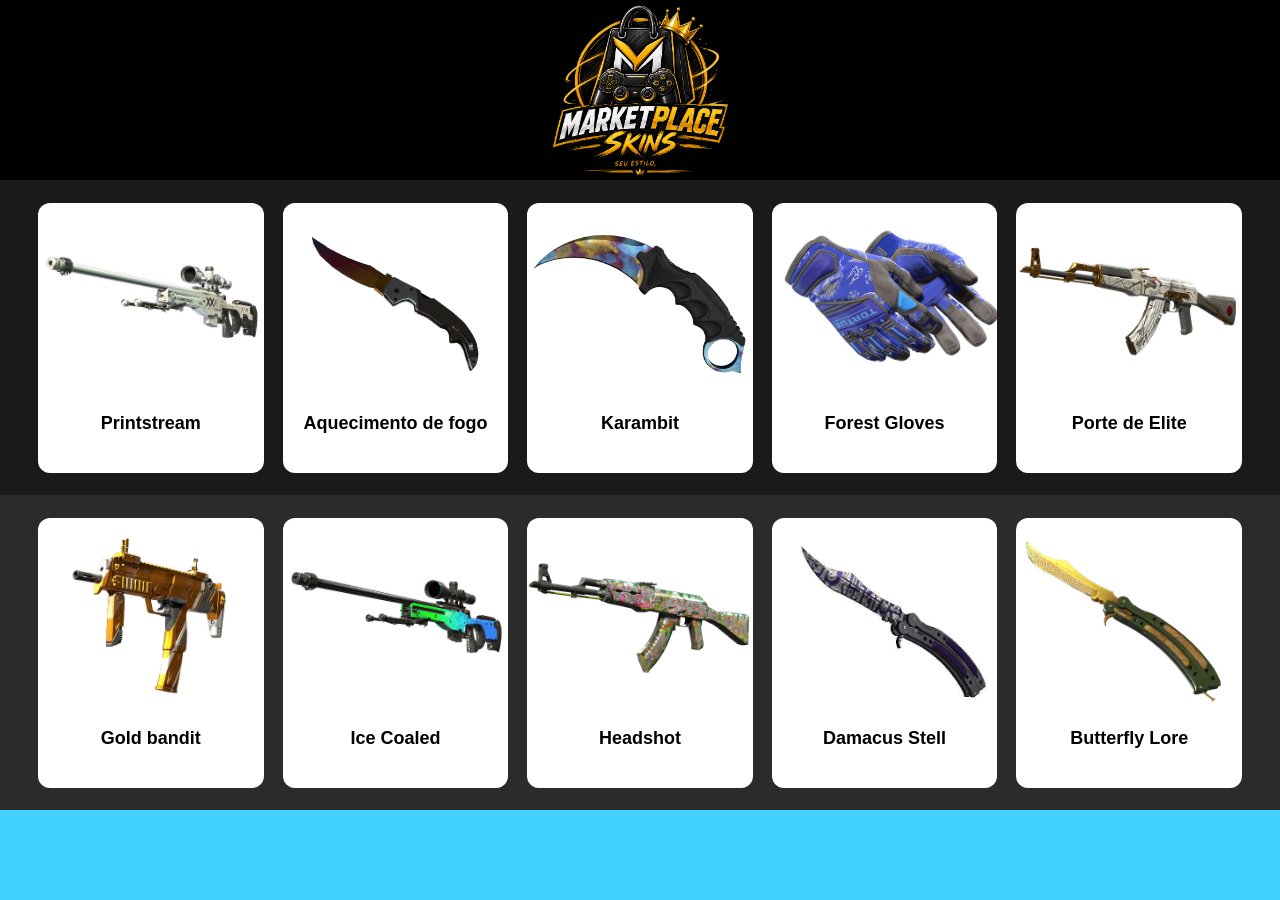
==== home.html @ 0bb9391c "Add files via upload" ====
<!doctype html>
<html lang="pt-br">
  <head>
    <meta charset="UTF-8" />
    <meta name="viewport" content="width=device-width, initial-scale=1.0" />
    <title>Skins</title>
    <link rel="stylesheet" href="./assets/css/home.css" />
    <script src="./assets/js/index.js" defer></script>
  </head>
  <body>
    <main>
      <header>
       <img src="./assets/img/ssadd.png" alt="">
      </header>

      <section class="game" id="cs2">
        <div class="skins">
            <img src="./assets/img/awp printscreem.png" alt="AWP" />
            <h3>Printstream</h3>
        </div>
        <div class="skins">
           <img src="./assets/img/s-l400.png" alt="faca" />
            <h3>Aquecimento de fogo</h3>
        </div>
        <div class="skins">
           <img src="./assets/img/karambit.png" alt="">
            <h3>Karambit</h3>
        </div>
        <div class="skins">
           <img src="./assets/img/specialist-gloves-cloud-chaser.png" alt="Luvas" />
            <h3>Forest Gloves</h3>
        </div>
        <div class="skins">
           <img src="./assets/img/ak-47-crane-flight.png" alt="Rifle" />
            <h3>Porte de Elite</h3>
        </div>
      </section>

      <section class="game" id="valorant">
        <div class="skins">
           <img src="./assets/img/gold.webp" alt="Bandit" />
            <h3>Gold bandit</h3>
        </div>
        <div class="skins">
          <img src="./assets/img/awp-ice-coaled.png" alt="">
          <h3> Ice Coaled</h3>
        </div>
        <div class="skins">
          <img src="./assets/img/ak46.png" alt="">
          <h3> Headshot</h3>
        </div>
        <div class="skins">
          <img src="./assets/img/as2.jpg" alt="">
          <h3>Damacus Stell</h3>
        </div>
        <div class="skins">
          <img src="./assets/img/butterfly-knife-lore-factory-new.webp" alt="">
          <h3>Butterfly Lore</h3>
        </div>
      </section>

      <footer></footer>

    </main>
  </body>
</html>
---- assets/css/home.css ----
* {
    margin: 0;
    padding: 0;
    box-sizing: border-box;
}

main {
    width: 100%;
    height: auto;
}

header {
    width: 100%;
    height: 20vh;
    background: #000;

    display: flex;
    justify-content: center;
    align-items: center;
}

header img {
    width: 180px;
    height: auto;
    object-fit: contain;
}

section {
    width: 100%;
    height: 35vh;
    padding: 1%;
    display: flex;
    justify-content: center;
    align-items: center;
    gap: 1.5%;
}

#cs2 {
    background: #1A1A1A;
}

#valorant {
    background: #2B2B2B;
}

.skins {
    width: 18%;
    height: 30vh;
    background: #fff;
    border-radius: 12px;
    overflow: hidden;
}


.skins img {
    width: 100%;
    height: 75%;
    object-fit: contain;
    display: block;
}

.skins h3 {
    text-align: center;
    font-family: Arial, sans-serif;
    font-size: 18px;
    font-weight: bold;
    padding: 8px;
}

footer {
    width: 100%;
    height: 10vh;
    background: #42d0ff;
}
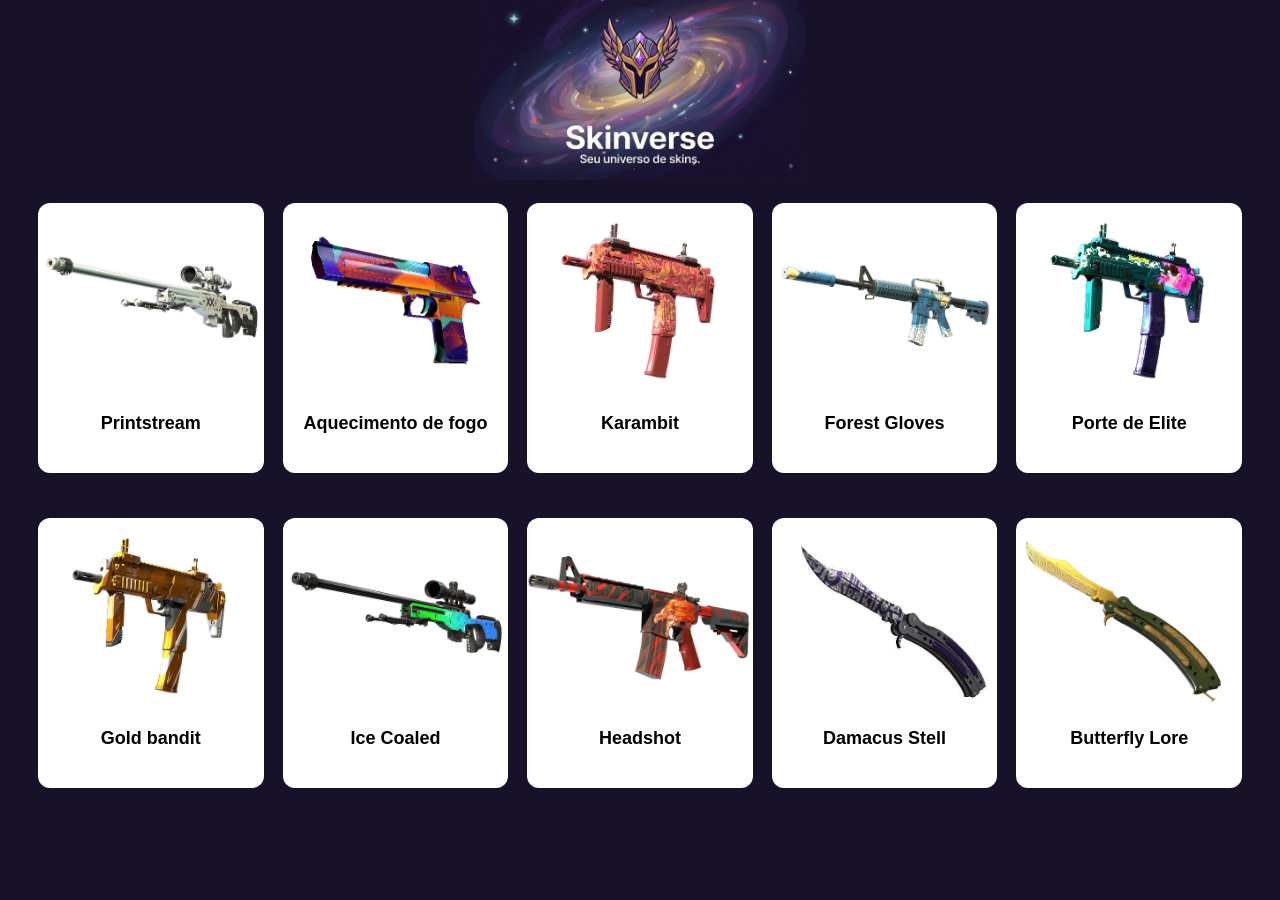
==== commit dccb6f8b: "Add files via upload" ====
--- a/home.html
+++ b/home.html
@@ -10,7 +10,7 @@
   <body>
     <main>
       <header>
-       <img src="./assets/img/ssadd.png" alt="">
+       <img src="./assets/img/skind-universo.png" alt="">
       </header>
 
       <section class="game" id="cs2">
--- a/assets/css/home.css
+++ b/assets/css/home.css
@@ -12,7 +12,7 @@
 header {
     width: 100%;
     height: 20vh;
-    background: #000;
+    background: #171129;
 
     display: flex;
     justify-content: center;
@@ -20,8 +20,8 @@
 }
 
 header img {
-    width: 180px;
-    height: auto;
+    width: 100%;
+    height: 20VH;
     object-fit: contain;
 }
 
@@ -36,11 +36,11 @@
 }
 
 #cs2 {
-    background: #1A1A1A;
+    background: #171129;
 }
 
 #valorant {
-    background: #2B2B2B;
+    background: #171129;
 }
 
 .skins {
@@ -70,5 +70,5 @@
 footer {
     width: 100%;
     height: 10vh;
-    background: #42d0ff;
+    background: #171129;
 }
